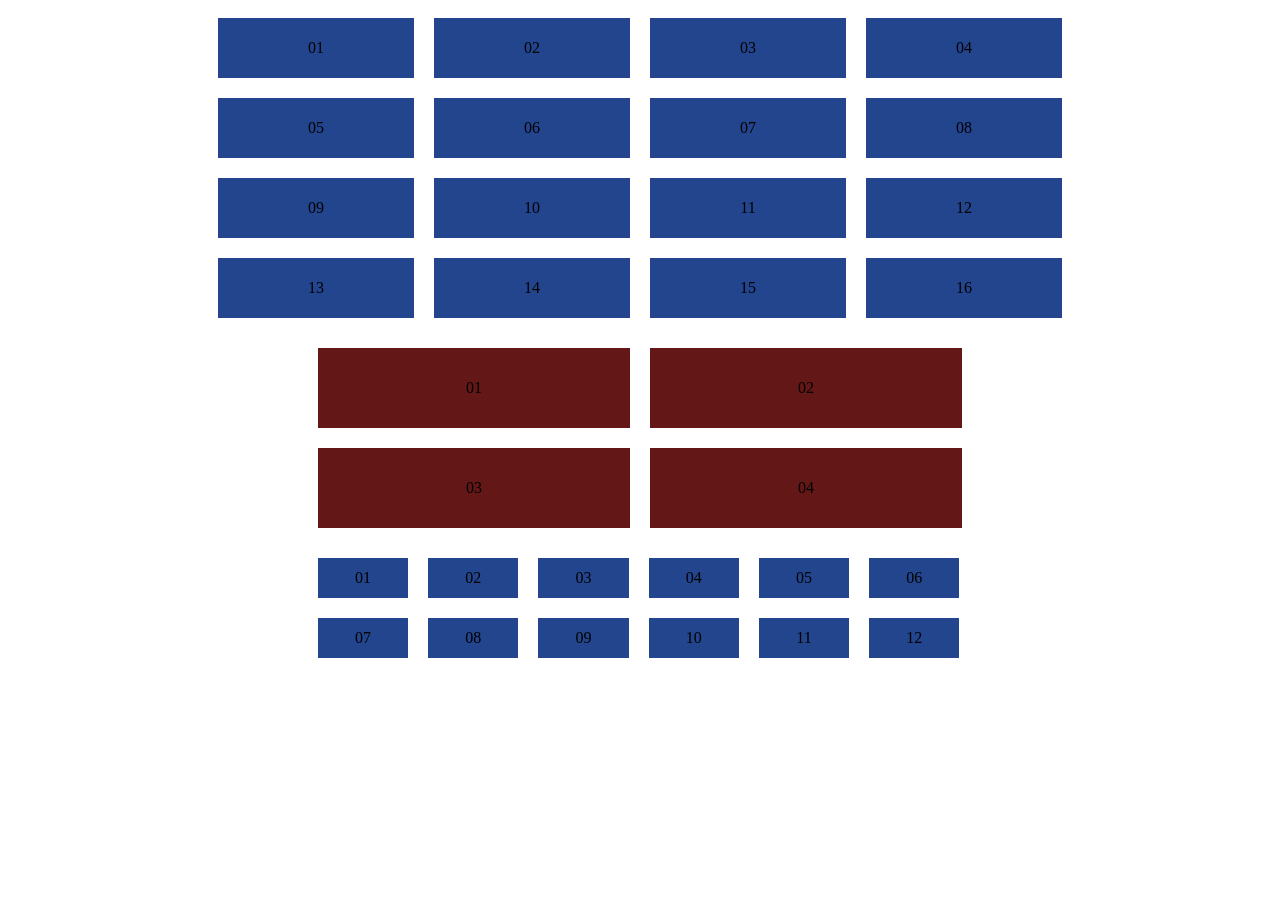
==== html-css/index.html @ c9918c36 "1/3 HTML/CSS-1" ====
<!DOCTYPE html>
<html lang="en">
<head>
    <meta charset="UTF-8">
    <meta name="viewport" content="width=device-width, initial-scale=1.0">
    <title>Document</title>

    <link rel="stylesheet" href="./style.css">
</head>
<body>
    <section class="four-times-four">
        <div class="grid grid-col-4">
            <div class="grid-item">01</div>
            <div class="grid-item">02</div>
            <div class="grid-item">03</div>
            <div class="grid-item">04</div>
        </div>
        <div class="grid grid-col-4">
            <div class="grid-item">05</div>
            <div class="grid-item">06</div>
            <div class="grid-item">07</div>
            <div class="grid-item">08</div>
        </div>
        <div class="grid grid-col-4">
            <div class="grid-item">09</div>
            <div class="grid-item">10</div>
            <div class="grid-item">11</div>
            <div class="grid-item">12</div>
        </div>
        <div class="grid grid-col-4">
            <div class="grid-item">13</div>
            <div class="grid-item">14</div>
            <div class="grid-item">15</div>
            <div class="grid-item">16</div>
        </div>
    </section>
    <section class="two-times-two">
        <div class="grid grid-col-2">
            <div class="grid-item">01</div>
            <div class="grid-item">02</div>
        </div>
        <div class="grid grid-col-2">
            <div class="grid-item">03</div>
            <div class="grid-item">04</div>
        </div>
    </section>
    <section class="six-times-two">
        <div class="grid grid-col-6">
            <div class="grid-item">01</div>
            <div class="grid-item">02</div>
            <div class="grid-item">03</div>
            <div class="grid-item">04</div>
            <div class="grid-item">05</div>
            <div class="grid-item">06</div>
        </div>
        <div class="grid grid-col-6">
            <div class="grid-item">07</div>
            <div class="grid-item">08</div>
            <div class="grid-item">09</div>
            <div class="grid-item">10</div>
            <div class="grid-item">11</div>
            <div class="grid-item">12</div>
        </div>
    </section>
</body>
</html>
---- html-css/style.css ----
* {
  box-sizing: border-box;
}

.grid {
  display: flex;
  flex-wrap: wrap;
}

.grid-item {
  display: flex;
  justify-content: center;
  align-items: center;
}

.grid-col-4 > .grid-item {
  width: 25%;
  height: 80px;
  background-color: #22458d;
  border: 10px solid #fff;
}

.grid-col-2 > .grid-item {
  width: 50%;
  height: 100px;
  background-color: #641717;
  border: 10px solid #fff;
}

.grid-col-6 > .grid-item {
  width: 16.6%;
  height: 60px;
  background-color: #22458d;
  border: 10px solid #fff;
}

.four-times-four {
  margin: 0 200px;
}

.two-times-two {
  margin: 10px 300px;
}

.six-times-two {
  margin: 10px 300px;
}
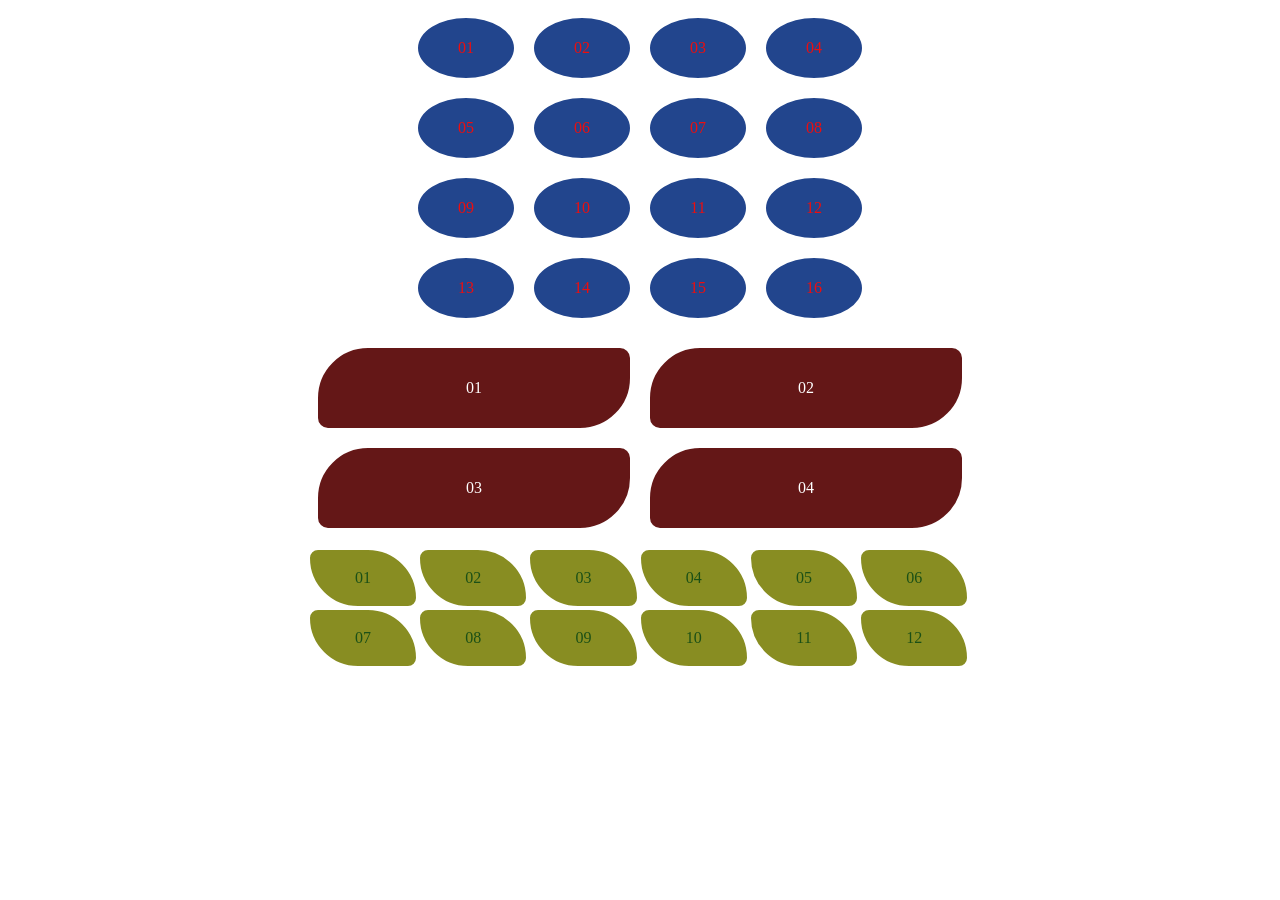
==== commit 49d6d151: "gridの構成を変更" ====
--- a/html-css/index.html
+++ b/html-css/index.html
@@ -14,20 +14,14 @@
             <div class="grid-item">02</div>
             <div class="grid-item">03</div>
             <div class="grid-item">04</div>
-        </div>
-        <div class="grid grid-col-4">
             <div class="grid-item">05</div>
             <div class="grid-item">06</div>
             <div class="grid-item">07</div>
             <div class="grid-item">08</div>
-        </div>
-        <div class="grid grid-col-4">
             <div class="grid-item">09</div>
             <div class="grid-item">10</div>
             <div class="grid-item">11</div>
             <div class="grid-item">12</div>
-        </div>
-        <div class="grid grid-col-4">
             <div class="grid-item">13</div>
             <div class="grid-item">14</div>
             <div class="grid-item">15</div>
@@ -38,8 +32,6 @@
         <div class="grid grid-col-2">
             <div class="grid-item">01</div>
             <div class="grid-item">02</div>
-        </div>
-        <div class="grid grid-col-2">
             <div class="grid-item">03</div>
             <div class="grid-item">04</div>
         </div>
@@ -52,8 +44,6 @@
             <div class="grid-item">04</div>
             <div class="grid-item">05</div>
             <div class="grid-item">06</div>
-        </div>
-        <div class="grid grid-col-6">
             <div class="grid-item">07</div>
             <div class="grid-item">08</div>
             <div class="grid-item">09</div>
--- a/html-css/style.css
+++ b/html-css/style.css
@@ -1,5 +1,13 @@
 * {
   box-sizing: border-box;
+}
+
+h1 {
+  color: #fff;
+}
+
+.sign-in-page {
+  background-color: #37383b;
 }
 
 .grid {
@@ -18,6 +26,8 @@
   height: 80px;
   background-color: #22458d;
   border: 10px solid #fff;
+  border-radius: 50%;
+  color: rgb(237, 14, 14);
 }
 
 .grid-col-2 > .grid-item {
@@ -25,17 +35,22 @@
   height: 100px;
   background-color: #641717;
   border: 10px solid #fff;
+  border-radius: 60px 20px;
+  color: #fff;
 }
 
 .grid-col-6 > .grid-item {
   width: 16.6%;
   height: 60px;
-  background-color: #22458d;
-  border: 10px solid #fff;
+  background-color: #888d22;
+  border: 2px solid #fff;
+  color: #1b5016;
+  border-radius: 10px 50px;
 }
 
 .four-times-four {
-  margin: 0 200px;
+  justify-content: center;
+  margin: 0 400px;
 }
 
 .two-times-two {
@@ -44,4 +59,111 @@
 
 .six-times-two {
   margin: 10px 300px;
+}
+
+/* sign-in */
+.sign-in-section {
+  justify-content: center;
+  display: flex;
+}
+
+.sign-in {
+  padding: 50px;
+  border: 1px solid #000;
+  border-radius: 30% 5%;
+  background-color: #3d465c;
+}
+
+.form {
+  color: #fff;
+}
+
+.form label {
+  display: block;
+}
+
+.button:hover {
+  cursor: pointer;
+}
+
+a {
+  text-decoration: none;
+}
+
+a:link,
+a:visited {
+  color: rgb(64, 121, 236);
+}
+
+a:hover {
+  text-decoration: underline;
+}
+
+a:active {
+  color: rgb(12, 84, 226);
+}
+
+.input {
+  width: 100%;
+  background: #303f5b;
+  color: #fff;
+  font-size: 22px;
+  padding: 12px 14px;
+  border: 1px solid #2f3844;
+  border-radius: 15px;
+  outline: none;
+  transition: border-color .15s, box-shadow .15s;
+}
+
+.input::placeholder {
+  color: #9ca3af;
+}
+
+.input:focus {
+  border-color: #2563eb;
+  box-shadow: 0 0 0 3px rgba(37,99,235,.25);
+}
+
+.email-box,
+.password-box,
+.form-button {
+  margin-top: 20px;
+}
+
+.submit {
+  width: 100%;
+  color: #fff;
+  background-color: #2456bb;
+  font-size: 22px;
+  border-radius: 15px;
+  padding: 12px 14px;
+  border: none;
+}
+
+.submit:active {
+  background-color: #0a44b8;
+}
+
+/* localstorage */
+.local-storage {
+  display: flex;
+  justify-content: center;
+  margin: 20px;
+}
+
+.delete-localstorage {
+  background-color: rgb(215, 103, 103);
+  font-size: 16px;
+  padding: 12px 14px;
+  border-radius:  15px;
+  color: #fff;
+  border: none;
+}
+
+.delete-localstorage:hover {
+  cursor: pointer;
+}
+
+.delete-localstorage:active {
+  background-color: rgb(213, 74, 74);
 }
